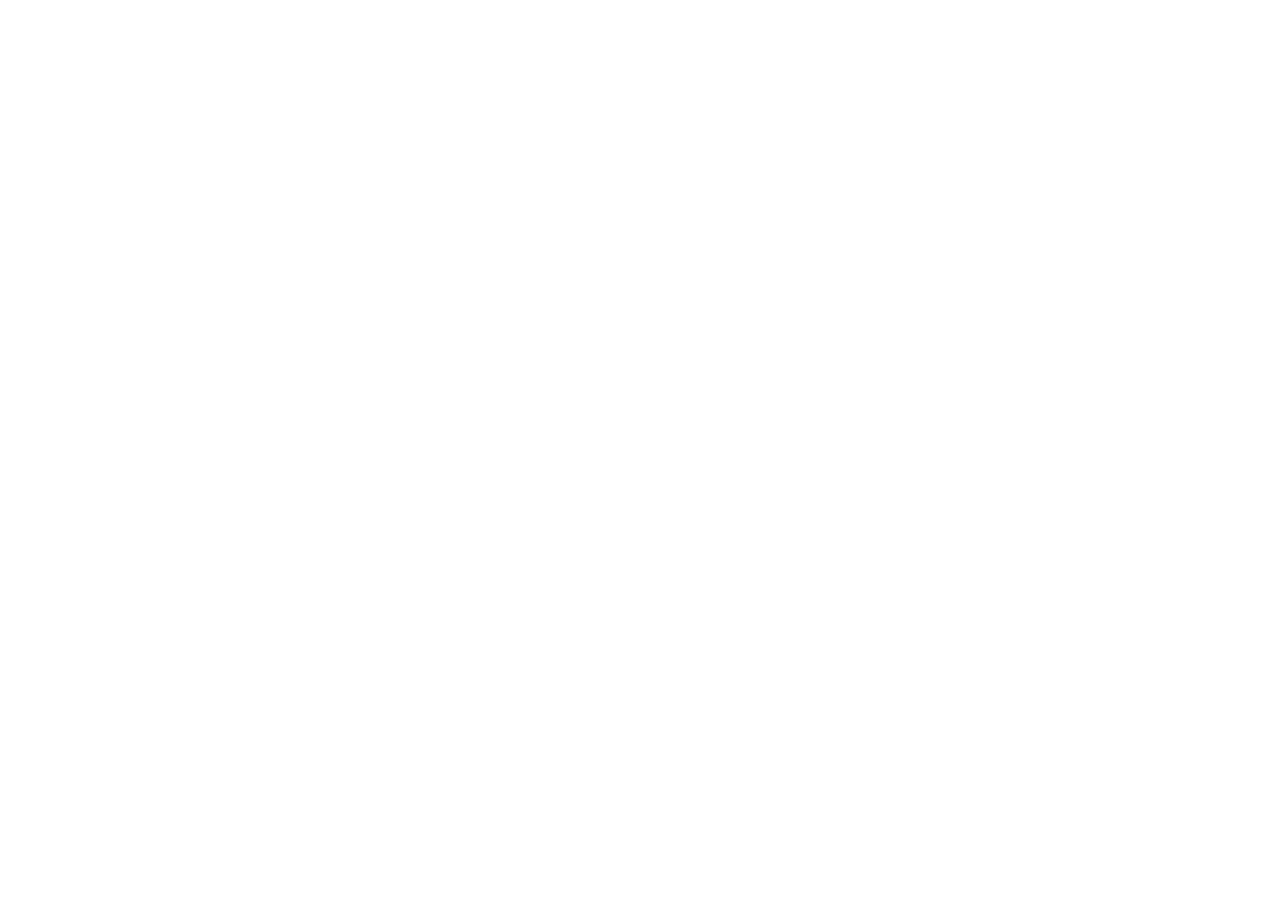
==== index.html @ df7af333 "creando carpetas y archivos principales" ====
<!DOCTYPE html>
<html>
  <head>
    <meta charset="utf-8">
    <title></title>
    <link rel="stylesheet" href="assets/icons/SVG/style.css">
    <link rel="stylesheet" href="css/main.css">
  </head>
  <body>

  </body>
</html>
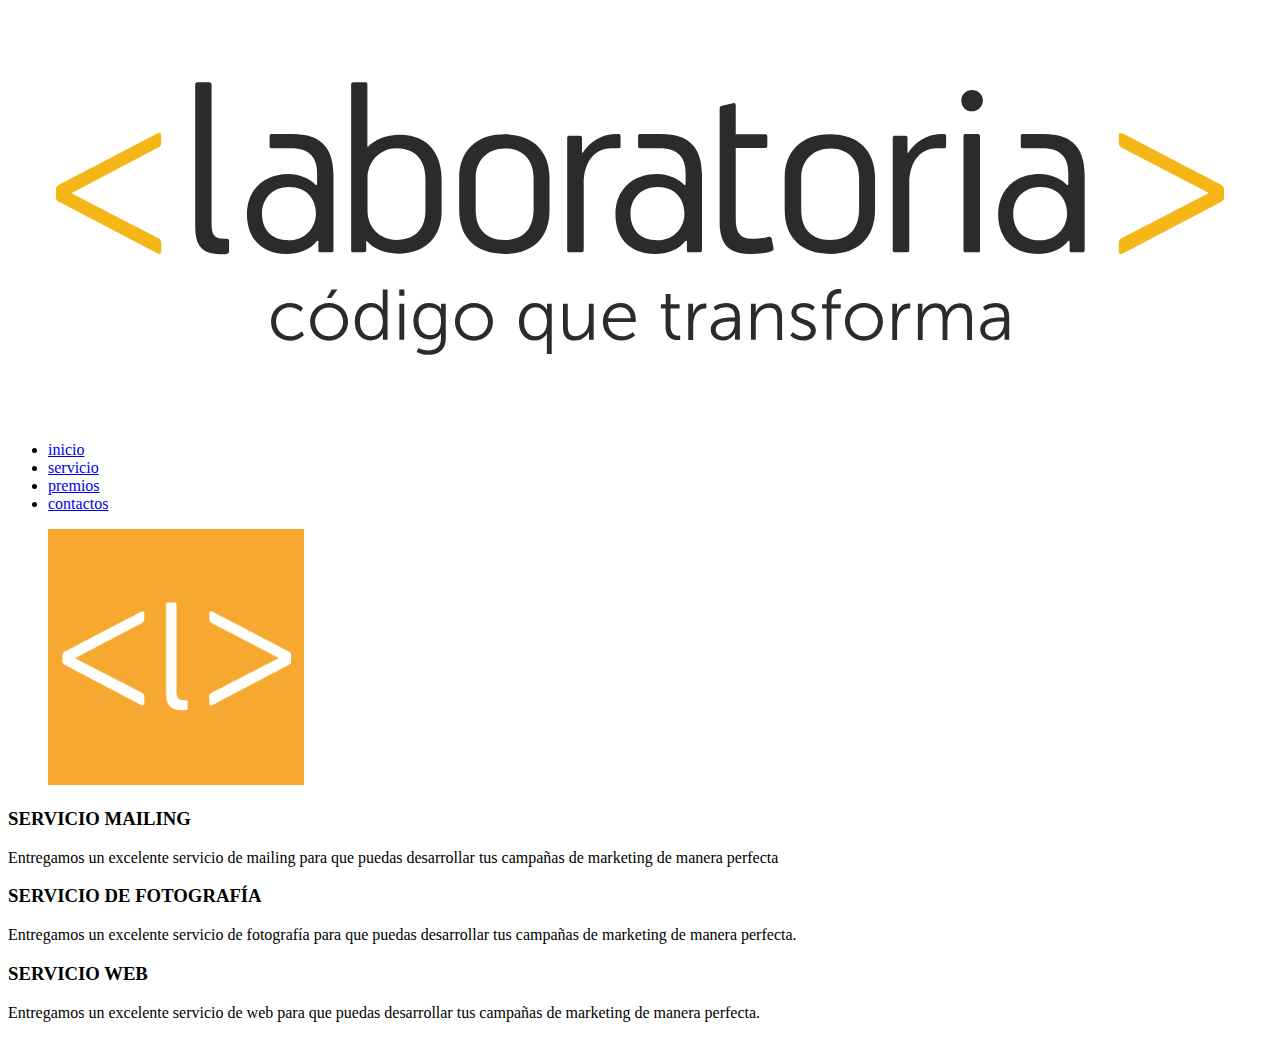
==== commit c73f5774: "añade estructura html" ====
--- a/index.html
+++ b/index.html
@@ -2,11 +2,50 @@
 <html>
   <head>
     <meta charset="utf-8">
-    <title></title>
+    <title>bienvenido a esta prueba</title>
     <link rel="stylesheet" href="assets/icons/SVG/style.css">
     <link rel="stylesheet" href="css/main.css">
   </head>
   <body>
+    <header>
+      <figure>
+        <img src="assets/imgs/logo-laboratoria.svg" alt="logo laboratoria">
+      </figure>
+      <nav>
+        <ul>
+          <li><a href="#">inicio</a></li>
+          <li><a href="#">servicio</a></li>
+          <li><a href="#">premios</a></li>
+          <li><a href="#">contactos</a></li>
+        </ul>
+      </nav>
+    </header>
 
+    <section>
+      <figure>
+        <img src="assets/imgs/square-laboratoria.png" alt="icono laboratoria">
+      </figure>
+    </section>
+
+    <section>
+      <div>
+        <span></span>
+        <h3>SERVICIO MAILING</h3>
+        <p>Entregamos un excelente servicio de mailing para que puedas desarrollar tus campañas de marketing de manera perfecta</p>
+      </div>
+
+      <div>
+        <span></span>
+        <h3>SERVICIO DE FOTOGRAFÍA</h3>
+        <p>Entregamos un excelente servicio de fotografía para que puedas desarrollar tus campañas de marketing de manera perfecta.</p>
+      </div>
+
+      <div>
+        <span></span>
+        <h3>SERVICIO WEB</h3>
+        <p>Entregamos un excelente servicio de web para que puedas desarrollar tus campañas de marketing de manera perfecta.</p>
+      </div>
+
+    </section>
   </body>
 </html>
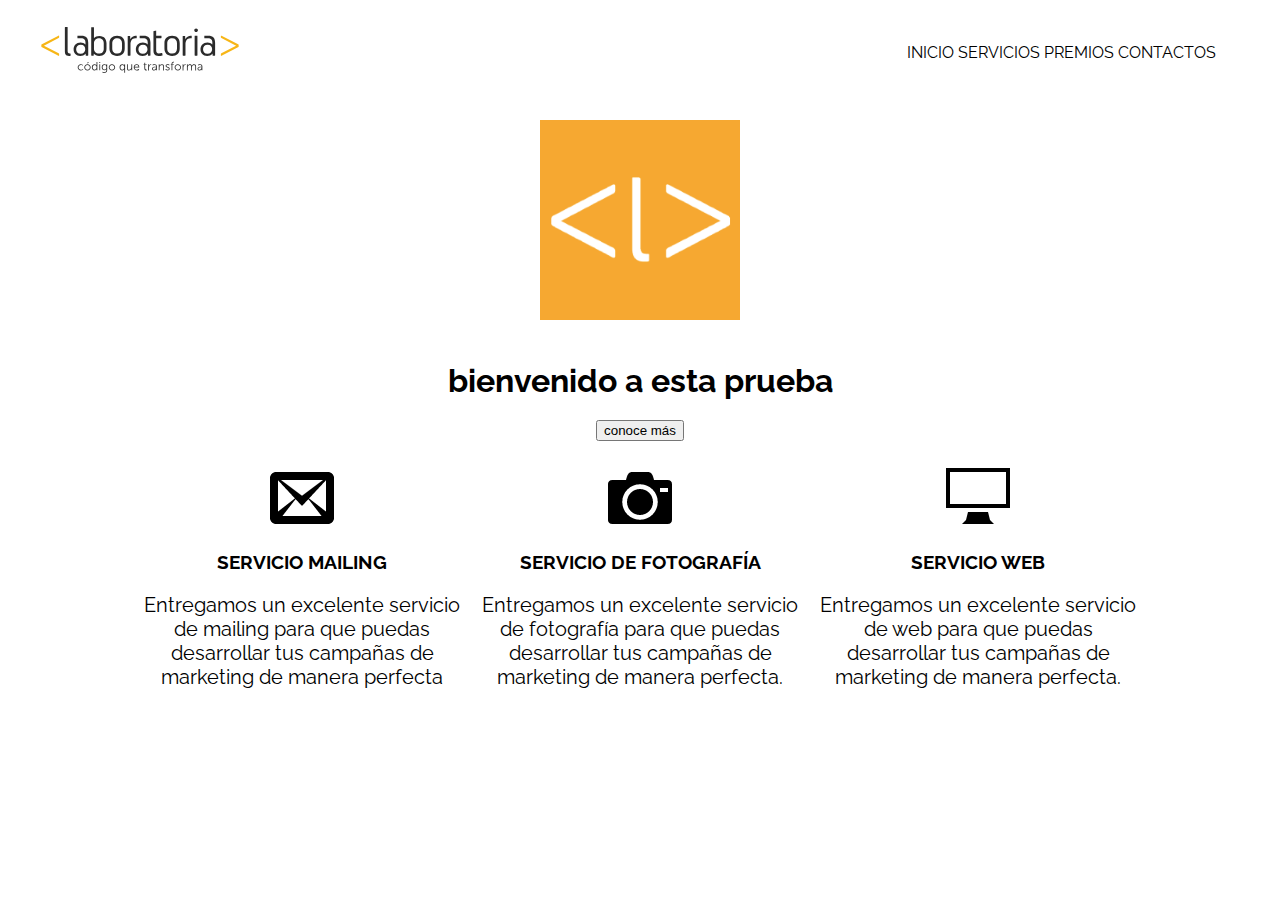
==== commit dd73354e: "agergando estilos a mi estructura html" ====
--- a/index.html
+++ b/index.html
@@ -3,46 +3,57 @@
   <head>
     <meta charset="utf-8">
     <title>bienvenido a esta prueba</title>
-    <link rel="stylesheet" href="assets/icons/SVG/style.css">
+    <link href="https://fonts.googleapis.com/css?family=Raleway" rel="stylesheet">
     <link rel="stylesheet" href="css/main.css">
   </head>
   <body>
-    <header>
-      <figure>
-        <img src="assets/imgs/logo-laboratoria.svg" alt="logo laboratoria">
-      </figure>
-      <nav>
-        <ul>
-          <li><a href="#">inicio</a></li>
-          <li><a href="#">servicio</a></li>
-          <li><a href="#">premios</a></li>
-          <li><a href="#">contactos</a></li>
-        </ul>
-      </nav>
-    </header>
+
+  <header>
+    <figure class="box-header">
+      <img  class="logo-header" src="assets/imgs/logo-laboratoria.svg" alt="icono laboratoria">
+    </figure>
+    <nav class="box-header">
+      <ul>
+        <li class="text-uppercase"><a href="#"></a>Inicio</li>
+        <li class="text-uppercase"><a href="#"></a>Servicios</li>
+        <li class="text-uppercase"><a href="#"></a>Premios</li>
+        <li class="text-uppercase"><a href="#"></a>Contactos</li>
+      </ul>
+    </nav>
+  </header>
+
 
     <section>
-      <figure>
-        <img src="assets/imgs/square-laboratoria.png" alt="icono laboratoria">
+      <figure class="box-header">
+        <img  class="logo-header" src="assets/imgs/square-laboratoria.png" alt="laboratoria">
       </figure>
-    </section>
+       <h1>bienvenido a esta prueba</h1>
+       <button>conoce más</button>
+     </section>
 
-    <section>
+     <section>
       <div>
-        <span></span>
-        <h3>SERVICIO MAILING</h3>
+        <figure class="icon">
+          <img src="assets/icons/PNG/envelop.png" alt="camera">
+        </figure>
+        <h3 class="text-uppercase">SERVICIO MAILING</h3>
         <p>Entregamos un excelente servicio de mailing para que puedas desarrollar tus campañas de marketing de manera perfecta</p>
       </div>
 
       <div>
-        <span></span>
-        <h3>SERVICIO DE FOTOGRAFÍA</h3>
+        <figure class="icon">
+          <img src="assets/icons/PNG/camera.png" alt="camera">
+
+        </figure>
+        <h3 class="text-uppercase">SERVICIO DE FOTOGRAFÍA</h3>
         <p>Entregamos un excelente servicio de fotografía para que puedas desarrollar tus campañas de marketing de manera perfecta.</p>
       </div>
 
       <div>
-        <span></span>
-        <h3>SERVICIO WEB</h3>
+        <figure>
+          <img src="assets/icons/PNG/display.png" alt="computer">
+        </figure>
+        <h3  class="text-uppercase">SERVICIO WEB</h3>
         <p>Entregamos un excelente servicio de web para que puedas desarrollar tus campañas de marketing de manera perfecta.</p>
       </div>
 
--- a/css/main.css
+++ b/css/main.css
@@ -0,0 +1,72 @@
+body{
+  /**/
+  box-sizing: border-box;
+  margin:0;
+  padding: 0;
+  font-family: 'Raleway', sans-serif;
+}
+
+/*clases reutilizables*/
+.text-uppercase{
+  text-transform: uppercase;
+}
+.box-header{
+display: inline-block;
+}
+
+/*clases esoecificad*/
+
+.logo-header{
+  width: 200px;
+}
+
+li{
+  display: inline;
+  list-style: none;
+}
+
+li a{
+  color: inherit; /*agregar de su padre*/
+  text-decoration: none;
+}
+
+header{
+  position: relative;
+}
+
+nav{
+  position: absolute;
+  right: 5%;
+  top: 50%;
+  transform:translateY(-50%);
+}
+
+section{
+  text-align: center;
+}
+
+div{
+  display: inline-block;
+  width: 25%;
+  padding: 7px;
+
+span{
+  font-size: 70px;
+}
+
+p{
+  font-size: 20px;
+
+}
+
+body section{
+
+}
+
+button{
+  background-color: #f9a91a;
+  padding: 10px;
+  color: rgb(255, 255, 255);
+  border: 0;
+  border-radius: 5px;
+}
